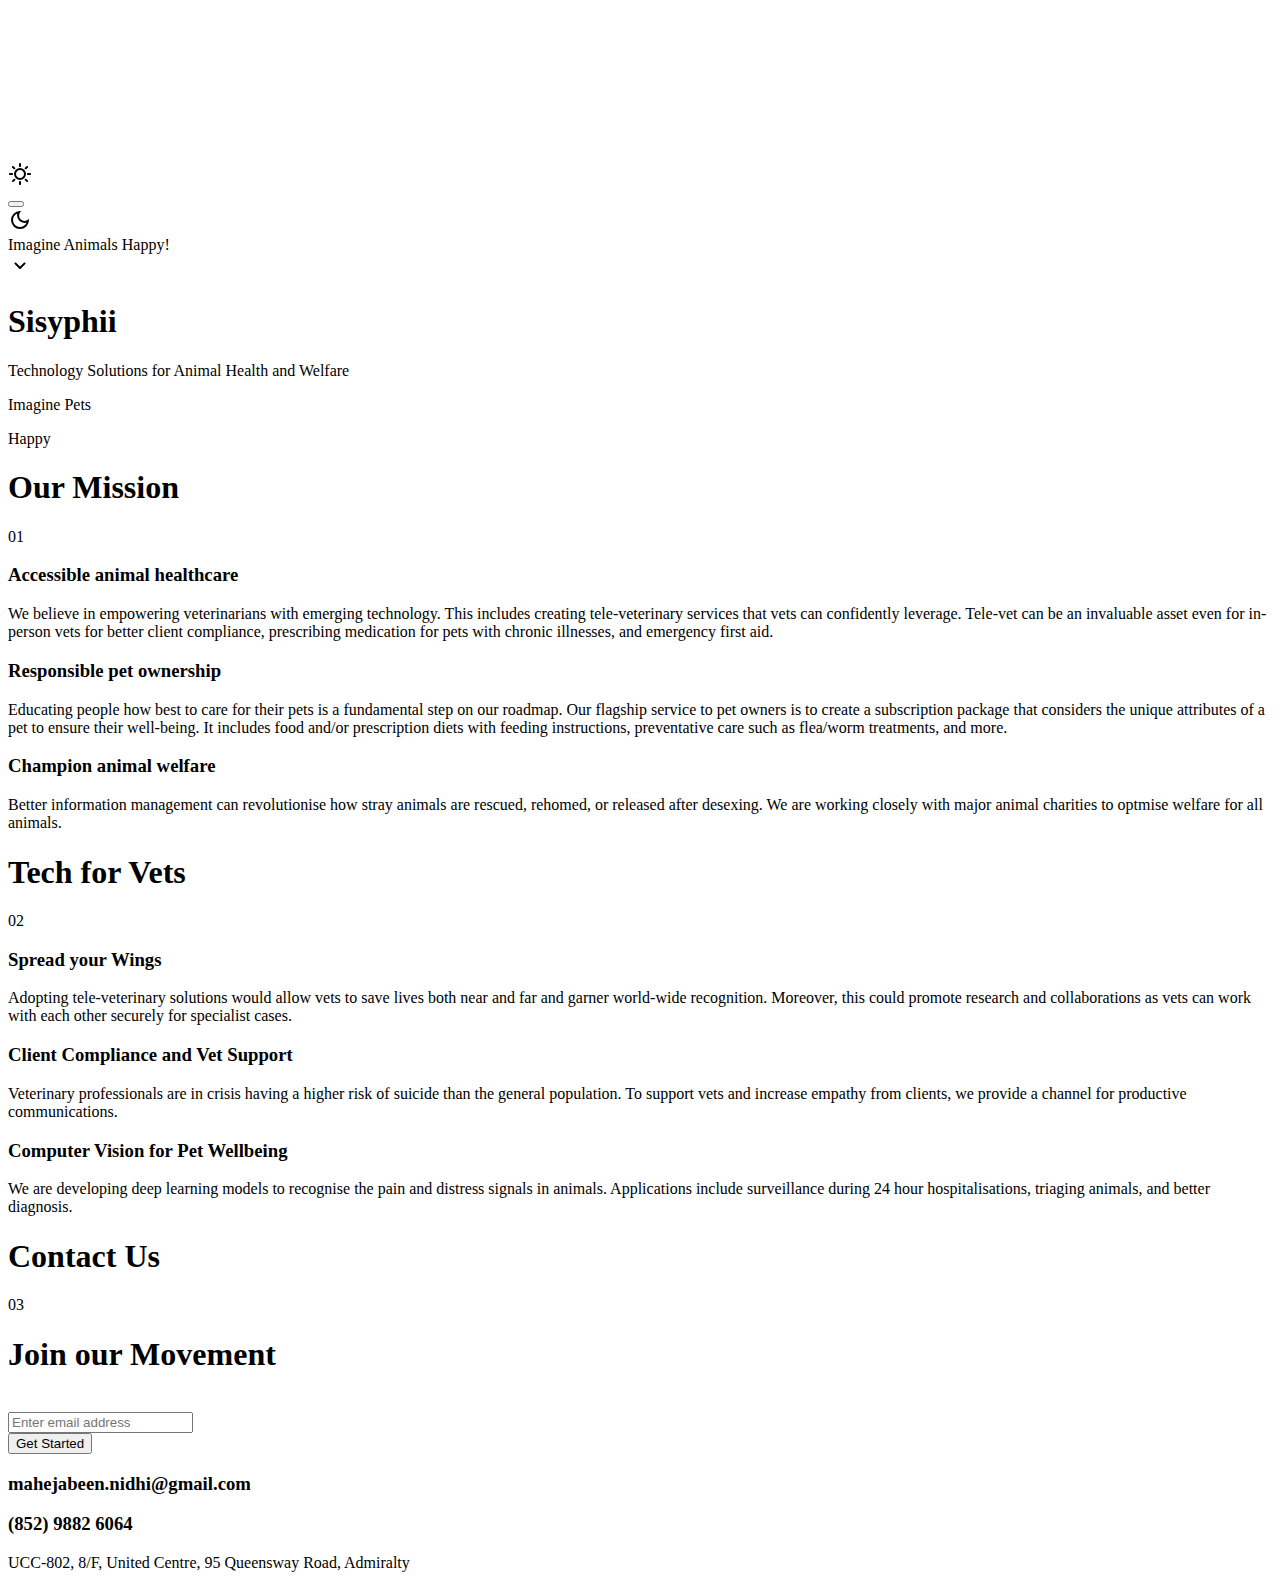
==== index.html @ 2d9a9984 "First commit" ====
<!DOCTYPE html>
<html lang="en">
  <head>
    <meta charset="UTF-8" />
    <link rel="icon" type="image/svg+xml" href="favicon.svg" />
    <meta name="viewport" content="width=device-width, initial-scale=1.0" />
    <title>Sisyphii</title>
  </head>
  <body class="light-theme">
    <div class="experience">
      <canvas class="experience-canvas"></canvas>
    </div>

    <!-- Preloader -->
    <div class="preloader">
      <div class="preloader-wrapper">
        <div class="loading">
          <div class="circle"></div>
          <div class="circle"></div>
          <div class="circle"></div>
        </div>
      </div>
    </div>

    <div class="page" asscroll-container>

      <div class="toggle-bar">
        <div class="sun-wrapper">
          <svg xmlns="http://www.w3.org/2000/svg" height="24" width="24"><path fill="currentColor" d="M12 5Q11.575 5 11.288 4.712Q11 4.425 11 4V2Q11 1.575 11.288 1.287Q11.575 1 12 1Q12.425 1 12.713 1.287Q13 1.575 13 2V4Q13 4.425 12.713 4.712Q12.425 5 12 5ZM16.95 7.05Q16.675 6.775 16.675 6.362Q16.675 5.95 16.95 5.65L18.35 4.225Q18.65 3.925 19.062 3.925Q19.475 3.925 19.775 4.225Q20.05 4.5 20.05 4.925Q20.05 5.35 19.775 5.625L18.35 7.05Q18.075 7.325 17.65 7.325Q17.225 7.325 16.95 7.05ZM20 13Q19.575 13 19.288 12.712Q19 12.425 19 12Q19 11.575 19.288 11.287Q19.575 11 20 11H22Q22.425 11 22.712 11.287Q23 11.575 23 12Q23 12.425 22.712 12.712Q22.425 13 22 13ZM12 23Q11.575 23 11.288 22.712Q11 22.425 11 22V20Q11 19.575 11.288 19.288Q11.575 19 12 19Q12.425 19 12.713 19.288Q13 19.575 13 20V22Q13 22.425 12.713 22.712Q12.425 23 12 23ZM5.65 7.05 4.225 5.65Q3.925 5.35 3.925 4.925Q3.925 4.5 4.225 4.225Q4.5 3.95 4.925 3.95Q5.35 3.95 5.625 4.225L7.05 5.65Q7.325 5.925 7.325 6.35Q7.325 6.775 7.05 7.05Q6.75 7.325 6.35 7.325Q5.95 7.325 5.65 7.05ZM18.35 19.775 16.95 18.35Q16.675 18.05 16.675 17.638Q16.675 17.225 16.95 16.95Q17.225 16.675 17.638 16.675Q18.05 16.675 18.35 16.95L19.775 18.35Q20.075 18.625 20.062 19.05Q20.05 19.475 19.775 19.775Q19.475 20.075 19.05 20.075Q18.625 20.075 18.35 19.775ZM2 13Q1.575 13 1.288 12.712Q1 12.425 1 12Q1 11.575 1.288 11.287Q1.575 11 2 11H4Q4.425 11 4.713 11.287Q5 11.575 5 12Q5 12.425 4.713 12.712Q4.425 13 4 13ZM4.225 19.775Q3.95 19.5 3.95 19.075Q3.95 18.65 4.225 18.375L5.65 16.95Q5.925 16.675 6.338 16.675Q6.75 16.675 7.05 16.95Q7.35 17.25 7.35 17.663Q7.35 18.075 7.05 18.375L5.65 19.775Q5.35 20.075 4.925 20.075Q4.5 20.075 4.225 19.775ZM12 18Q9.5 18 7.75 16.25Q6 14.5 6 12Q6 9.5 7.75 7.75Q9.5 6 12 6Q14.5 6 16.25 7.75Q18 9.5 18 12Q18 14.5 16.25 16.25Q14.5 18 12 18ZM12 16Q13.65 16 14.825 14.825Q16 13.65 16 12Q16 10.35 14.825 9.175Q13.65 8 12 8Q10.35 8 9.175 9.175Q8 10.35 8 12Q8 13.65 9.175 14.825Q10.35 16 12 16Z"/></svg>
        </div>
        <button class="toggle-button">
          <div class="toggle-circle"></div>
        </button>
        <div class="moon-wrapper">
          <svg xmlns="http://www.w3.org/2000/svg" height="24" width="24"><path fill="currentColor" d="M12 21Q8.25 21 5.625 18.375Q3 15.75 3 12Q3 8.25 5.625 5.625Q8.25 3 12 3Q12.35 3 12.688 3.025Q13.025 3.05 13.35 3.1Q12.325 3.825 11.713 4.987Q11.1 6.15 11.1 7.5Q11.1 9.75 12.675 11.325Q14.25 12.9 16.5 12.9Q17.875 12.9 19.025 12.287Q20.175 11.675 20.9 10.65Q20.95 10.975 20.975 11.312Q21 11.65 21 12Q21 15.75 18.375 18.375Q15.75 21 12 21ZM12 19Q14.2 19 15.95 17.788Q17.7 16.575 18.5 14.625Q18 14.75 17.5 14.825Q17 14.9 16.5 14.9Q13.425 14.9 11.262 12.738Q9.1 10.575 9.1 7.5Q9.1 7 9.175 6.5Q9.25 6 9.375 5.5Q7.425 6.3 6.213 8.05Q5 9.8 5 12Q5 14.9 7.05 16.95Q9.1 19 12 19ZM11.75 12.25Q11.75 12.25 11.75 12.25Q11.75 12.25 11.75 12.25Q11.75 12.25 11.75 12.25Q11.75 12.25 11.75 12.25Q11.75 12.25 11.75 12.25Q11.75 12.25 11.75 12.25Q11.75 12.25 11.75 12.25Q11.75 12.25 11.75 12.25Q11.75 12.25 11.75 12.25Q11.75 12.25 11.75 12.25Q11.75 12.25 11.75 12.25Q11.75 12.25 11.75 12.25Z"/></svg>
        </div>
      </div>
      
      <div class="page-wrapper" asscroll>
        <section class="hero">
          <div class="hero-wrapper">

            <!-- Intro Stuff -->
            <div class="intro-text">Imagine Animals Happy!</div>
            <div class="arrow-svg-wrapper">
              <svg xmlns="http://www.w3.org/2000/svg" height="24" width="24"><path fill="currentColor" d="M12 14.95q-.2 0-.375-.063-.175-.062-.325-.212L6.675 10.05q-.275-.275-.262-.688.012-.412.287-.687.275-.275.7-.275.425 0 .7.275l3.9 3.9 3.925-3.925q.275-.275.688-.263.412.013.687.288.275.275.275.7 0 .425-.275.7l-4.6 4.6q-.15.15-.325.212-.175.063-.375.063Z"/></svg>
            </div>

            <div class="hero-main">
              <h1 class="hero-main-title">Sisyphii</h1>
              <p class="hero-main-description">Technology Solutions for Animal Health and Welfare</p>
            </div>

            <div class="hero-second">
              <p class="hero-second-subheading first-sub">Imagine Pets</p>
              <p class="hero-second-subheading second-sub">Happy</p>
            </div>

          </div>
        </section>

        <div class="first-move section-margin"></div>

        <section class="first-section section left">
          <div class="progress-wrapper progress-bar-wrapper-left">
            <div class="progress-bar"></div>
          </div>

          <div class="section-intro-wrapper">
            <h1 class="section-title">
              <span class="section-title-text">Our Mission</span>
              <div class="section-title-decoration styleOne"></div>
              <div class="section-title-decoration styleTwo"></div>
              <div class="section-title-decoration styleThree"></div>
            </h1>
            <span class="section-number">01</span>
          </div>

          <div class="section-detail-wrapper">
            <h3 class="section-heading">Accessible animal healthcare</h3>
            <p class="section-text">We believe in empowering veterinarians with emerging technology. This includes creating tele-veterinary services that vets can confidently leverage. Tele-vet can be an invaluable asset even for in-person vets for better client compliance, prescribing medication for pets with chronic illnesses, and emergency first aid. </p>
            <h3 class="section-heading">Responsible pet ownership</h3>
            <p class="section-text">Educating people how best to care for their pets is a fundamental step on our roadmap. Our flagship service to pet owners is to create a subscription package that considers the unique attributes of a pet to ensure their well-being. It includes food and/or prescription diets with feeding instructions, preventative care such as flea/worm treatments, and more. </p>
            <h3 class="section-heading">Champion animal welfare</h3>
            <p class="section-text">Better information management can revolutionise how stray animals are rescued, rehomed, or released after desexing. We are working closely with major animal charities to optmise welfare for all animals. </p>
          </div>
        </section>

        <div class="second-move section-margin"></div>

        <section class="second-section section right">
          <div class="progress-wrapper progress-bar-wrapper-right">
            <div class="progress-bar blue-background"></div>
          </div>

          <div class="section-intro-wrapper blue-text blue-border">
            <h1 class="section-title blue-text blue-border">
              <span class="section-title-text blue-text">Tech for Vets</span>
              <div class="section-title-decoration styleOne blue-border"></div>
              <div class="section-title-decoration styleTwo blue-border"></div>
              <div class="section-title-decoration styleThree blue-background blue-border"></div>
            </h1>
            <span class="section-number blue-text">02</span>
          </div>

          <div class="section-detail-wrapper">
            <h3 class="section-heading">Spread your Wings</h3>
            <p class="section-text">Adopting tele-veterinary solutions would allow vets to save lives both near and far and garner world-wide recognition. Moreover, this could promote research and collaborations as vets can work with each other securely for specialist cases.</p>
            <h3 class="section-heading">Client Compliance and Vet Support</h3>
            <p class="section-text">Veterinary professionals are in crisis having a higher risk of suicide than the general population. To support vets and increase empathy from clients, we provide a channel for productive communications.</p>
            <h3 class="section-heading">Computer Vision for Pet Wellbeing</h3>
            <p class="section-text">We are developing deep learning models to recognise the pain and distress signals in animals. Applications include surveillance during 24 hour hospitalisations, triaging animals, and better diagnosis.</p>
          </div>
        </section>

        <div class="third-move section-margin"></div>

        <section class="third-section section left">
          <div class="progress-wrapper progress-bar-wrapper-left">
            <div class="progress-bar green-background"></div>
          </div>

          <div class="section-intro-wrapper green-text green-border">
            <h1 class="section-title green-text green-border">
              <span class="section-title-text green-text">Contact Us</span>
              <div class="section-title-decoration styleOne green-border"></div>
              <div class="section-title-decoration styleTwo green-border"></div>
              <div class="section-title-decoration styleThree green-background green-border"></div>
            </h1>
            <span class="section-number green-text">03</span>
          </div>

          <div class="section-intro-wrapper">
            <h1 class="section-title-input green-text">Join our Movement</h1>
            <br>
            <input class="section-title-input green-text" type="text" placeholder="Enter email address" name="mail" required>
            <br>
            <button class="section-title-input green-text">Get Started</button>
          </div>

          <div class="section-detail-wrapper">
            <h3 class="section-heading">mahejabeen.nidhi@gmail.com</h3>
            <h3 class="section-heading">(852) 9882 6064</h3>
            <p class="section-text">UCC-802, 8/F, United Centre, 95 Queensway Road, Admiralty</p>
          </div>
          
        </section>

      </div>
    </div>
    <script type="module" src="/main.js"></script>
  </body>
</html>
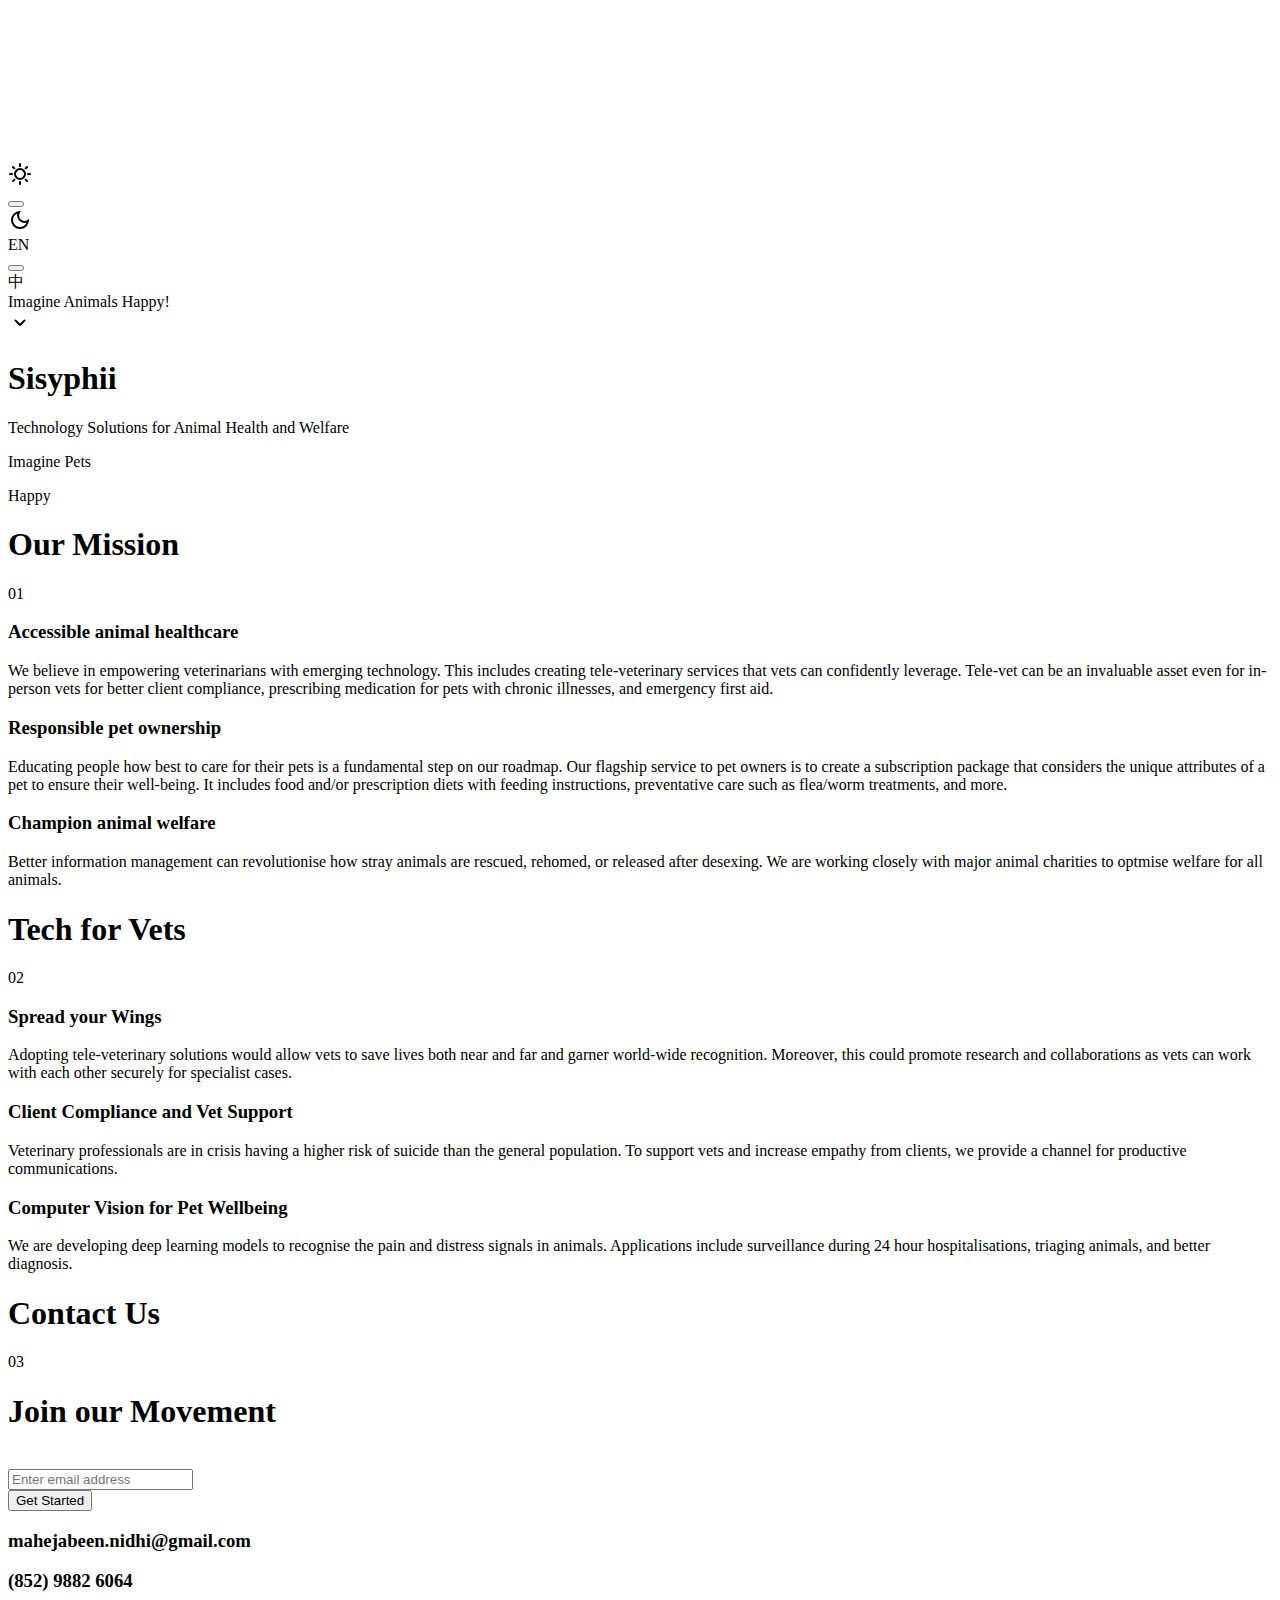
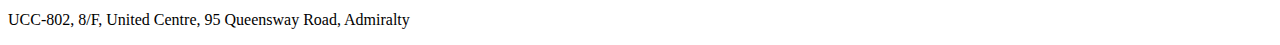
==== commit 9c917e9f: "Alvin's first commit" ====
--- a/index.html
+++ b/index.html
@@ -33,6 +33,18 @@
         </button>
         <div class="moon-wrapper">
           <svg xmlns="http://www.w3.org/2000/svg" height="24" width="24"><path fill="currentColor" d="M12 21Q8.25 21 5.625 18.375Q3 15.75 3 12Q3 8.25 5.625 5.625Q8.25 3 12 3Q12.35 3 12.688 3.025Q13.025 3.05 13.35 3.1Q12.325 3.825 11.713 4.987Q11.1 6.15 11.1 7.5Q11.1 9.75 12.675 11.325Q14.25 12.9 16.5 12.9Q17.875 12.9 19.025 12.287Q20.175 11.675 20.9 10.65Q20.95 10.975 20.975 11.312Q21 11.65 21 12Q21 15.75 18.375 18.375Q15.75 21 12 21ZM12 19Q14.2 19 15.95 17.788Q17.7 16.575 18.5 14.625Q18 14.75 17.5 14.825Q17 14.9 16.5 14.9Q13.425 14.9 11.262 12.738Q9.1 10.575 9.1 7.5Q9.1 7 9.175 6.5Q9.25 6 9.375 5.5Q7.425 6.3 6.213 8.05Q5 9.8 5 12Q5 14.9 7.05 16.95Q9.1 19 12 19ZM11.75 12.25Q11.75 12.25 11.75 12.25Q11.75 12.25 11.75 12.25Q11.75 12.25 11.75 12.25Q11.75 12.25 11.75 12.25Q11.75 12.25 11.75 12.25Q11.75 12.25 11.75 12.25Q11.75 12.25 11.75 12.25Q11.75 12.25 11.75 12.25Q11.75 12.25 11.75 12.25Q11.75 12.25 11.75 12.25Q11.75 12.25 11.75 12.25Q11.75 12.25 11.75 12.25Z"/></svg>
+        </div>
+      </div>
+
+      <div class="toggle-bar-language">
+        <div class="en-wrapper">
+          EN
+        </div>
+        <button class="toggle-button-language">
+          <div class="toggle-circle"></div>
+        </button>
+        <div class="cn-wrapper">
+          中
         </div>
       </div>
       
